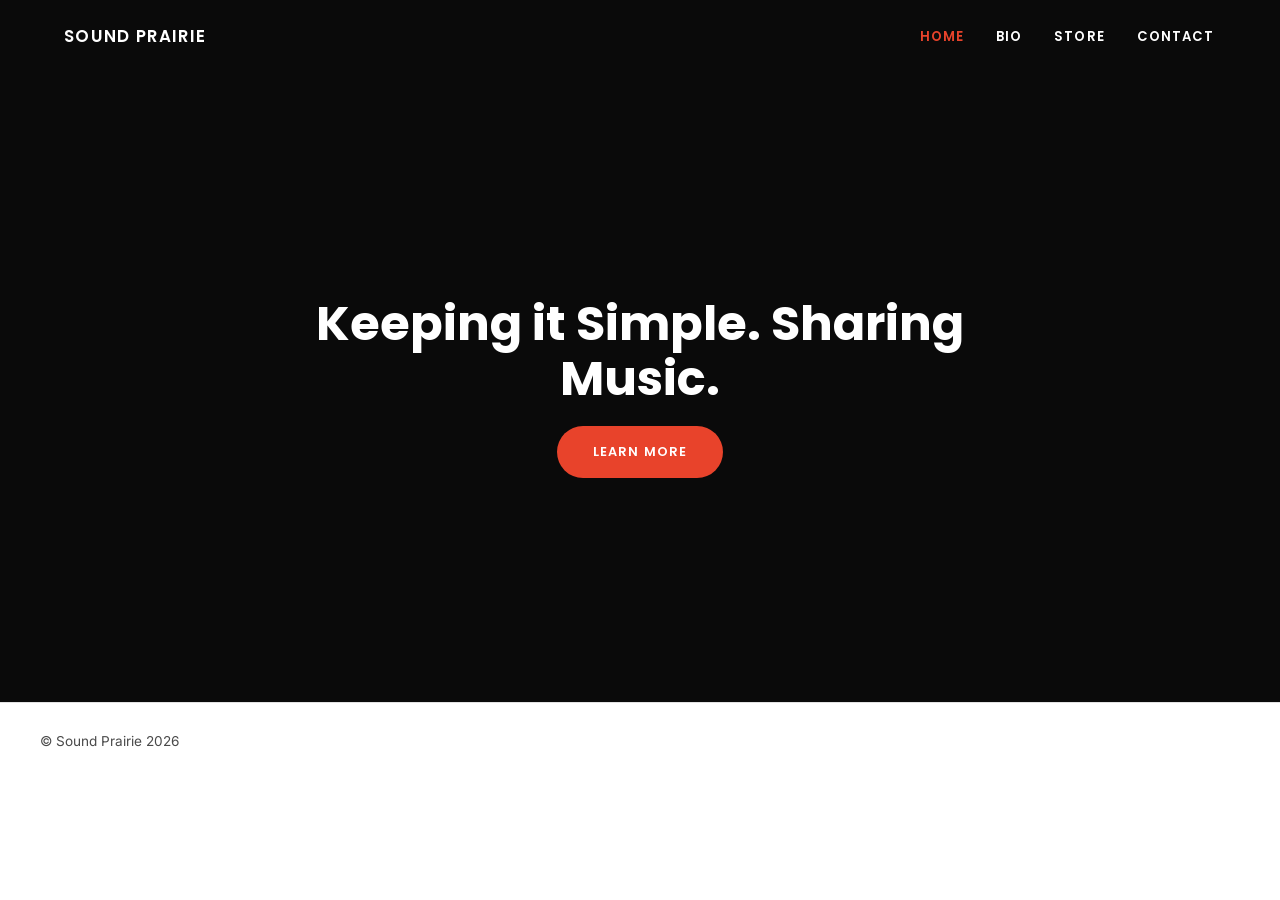
==== index.html @ 8c4ddab1 "Build static Sound Prairie site Plain HTML/CSS rebuild of soundprairie.com using the UNLV Percussion" ====
<!DOCTYPE html>
<html lang="en">
<head>
<meta charset="UTF-8">
<meta name="viewport" content="width=device-width, initial-scale=1.0">
<title>Sound Prairie</title>
<link rel="stylesheet" href="styles.css">
</head>
<body>

<header class="site-header">
  <div class="header-inner">
    <a href="index.html" class="brand">
      <span class="brand-name">SOUND PRAIRIE</span>
    </a>
    <button class="nav-toggle" aria-label="Toggle menu" aria-expanded="false">&#9776;</button>
    <nav class="site-nav">
      <ul>
        <li><a href="index.html" class="current">HOME</a></li>
        <li><a href="bio/">BIO</a></li>
        <li><a href="store/">STORE</a></li>
        <li><a href="contact/">CONTACT</a></li>
      </ul>
    </nav>
  </div>
</header>

<main>

  <section class="block block-dark home-hero">
    <div class="block-inner">
      <h1>Keeping it Simple. Sharing Music.</h1>
      <div class="btn-wrap">
        <a href="bio/" class="btn">Learn More</a>
      </div>
    </div>
  </section>

</main>

<footer class="site-footer">
  <div class="footer-inner">
    <p class="copyright">&copy; Sound Prairie 2026</p>
  </div>
</footer>

<script src="nav.js"></script>
</body>
</html>
---- styles.css ----
/* Sound Prairie — shared stylesheet
   Fonts: Poppins (headings/UI), Inter (body text) */

@import url('https://fonts.googleapis.com/css2?family=Poppins:wght@500;600;700;800&family=Inter:wght@400;500;600&display=swap');

:root {
  --black: #0a0a0a;
  --white: #ffffff;
  --red: #e8432b;
  --red-dark: #cf3420;
  --gray-text: #4a4a4a;
  --gray-border: #e2e2e2;
  --card-bg: #1c1c1c;
  --max-width: 1200px;
  --header-height: 72px;
  --font-head: 'Poppins', sans-serif;
  --font-body: 'Inter', sans-serif;
}

* {
  box-sizing: border-box;
}

html {
  scroll-behavior: smooth;
}

html,
body {
  overflow-x: hidden;
}

body {
  margin: 0;
  font-family: var(--font-body);
  color: var(--black);
  background: var(--white);
  line-height: 1.6;
}

img {
  max-width: 100%;
  display: block;
}

a {
  color: inherit;
  text-decoration: none;
}

ul {
  list-style: none;
  margin: 0;
  padding: 0;
}

h1, h2, h3, h4, h5 {
  font-family: var(--font-head);
  font-weight: 700;
  line-height: 1.15;
  margin: 0;
}

.visually-hidden {
  position: absolute;
  width: 1px;
  height: 1px;
  overflow: hidden;
  clip: rect(0 0 0 0);
  white-space: nowrap;
}

/* ---------- Header ---------- */

.site-header {
  position: sticky;
  top: 0;
  z-index: 100;
  background: var(--black);
  color: var(--white);
}

.header-inner {
  max-width: var(--max-width);
  margin: 0 auto;
  display: flex;
  align-items: center;
  justify-content: space-between;
  gap: 24px;
  padding: 14px 24px;
  min-height: var(--header-height);
}

.brand {
  display: flex;
  align-items: center;
  gap: 14px;
  flex-shrink: 0;
}

.brand-name {
  font-family: var(--font-head);
  font-weight: 600;
  letter-spacing: 0.08em;
  font-size: 1.05rem;
  white-space: nowrap;
}

.nav-toggle {
  display: none;
  background: none;
  border: none;
  color: var(--white);
  font-size: 1.6rem;
  cursor: pointer;
  padding: 4px 8px;
}

.site-nav > ul {
  display: flex;
  align-items: center;
  gap: 28px;
}

.site-nav a {
  font-family: var(--font-head);
  font-weight: 600;
  font-size: 0.82rem;
  letter-spacing: 0.08em;
  text-transform: uppercase;
  padding: 8px 2px;
  white-space: nowrap;
}

.site-nav a:hover,
.site-nav a.current {
  color: var(--red);
}

/* ---------- Buttons ---------- */

.btn {
  display: inline-block;
  font-family: var(--font-head);
  font-weight: 600;
  font-size: 0.8rem;
  letter-spacing: 0.08em;
  text-transform: uppercase;
  color: var(--white);
  background: var(--red);
  padding: 16px 36px;
  border-radius: 999px;
  border: none;
  cursor: pointer;
  transition: background 0.2s ease, transform 0.2s ease;
}

.btn:hover {
  background: var(--red-dark);
  transform: translateY(-1px);
}

/* ---------- Section blocks ---------- */

.block {
  padding: 96px 24px;
}

.block-inner {
  max-width: 760px;
  margin: 0 auto;
  text-align: center;
}

.block-dark {
  background: var(--black);
  color: var(--white);
}

.block-light {
  background: var(--white);
  color: var(--black);
}

.eyebrow {
  font-family: var(--font-head);
  font-weight: 700;
  font-size: 0.8rem;
  letter-spacing: 0.18em;
  text-transform: uppercase;
  margin-bottom: 16px;
  opacity: 0.85;
}

.block h1,
.block h2 {
  font-size: clamp(2rem, 5vw, 3rem);
  margin-bottom: 20px;
}

.block .subtext {
  font-size: 1.05rem;
  margin-bottom: 36px;
  opacity: 0.9;
}

.block-light .subtext {
  color: var(--gray-text);
}

.block .btn-wrap {
  margin-top: 8px;
}

/* ---------- Hero (page title) ---------- */

.hero {
  background: var(--black);
  color: var(--white);
  padding: 90px 24px 110px;
  text-align: center;
}

.hero-inner {
  max-width: 820px;
  margin: 0 auto;
}

.hero h1 {
  font-size: clamp(1.9rem, 4.5vw, 2.6rem);
  margin-bottom: 18px;
}

.hero h2 {
  font-size: clamp(2rem, 5vw, 3.1rem);
  margin-bottom: 18px;
}

.hero .subtext {
  font-size: 1.05rem;
  opacity: 0.9;
  max-width: 640px;
  margin: 0 auto 32px;
}

/* ---------- Home page ---------- */

.home-hero {
  min-height: 70vh;
  display: flex;
  align-items: center;
  justify-content: center;
}

/* ---------- Bio page ---------- */

.copy-block {
  max-width: 760px;
  margin: 0 auto;
  padding: 80px 24px;
}

.copy-block + .copy-block {
  border-top: 1px solid var(--gray-border);
}

.copy-block h2 {
  font-size: 2rem;
  margin-bottom: 28px;
  text-align: center;
}

.copy-block h3 {
  font-size: 0.78rem;
  font-weight: 700;
  letter-spacing: 0.1em;
  text-transform: uppercase;
  color: var(--red);
  margin: 40px 0 12px;
}

.copy-block p {
  margin: 0 0 20px;
  color: var(--gray-text);
}

.copy-block p:last-child {
  margin-bottom: 0;
}

.headshot {
  width: 100%;
  border-radius: 10px;
  margin: 0 0 36px;
}

/* ---------- Store page ---------- */

.product {
  max-width: 960px;
  margin: 0 auto;
  display: grid;
  grid-template-columns: minmax(0, 340px) 1fr;
  gap: 56px;
  align-items: center;
}

.product-cover {
  width: 100%;
  border-radius: 10px;
  box-shadow: 0 12px 30px rgba(0, 0, 0, 0.25);
}

.block .product h2 {
  font-size: clamp(1.8rem, 4vw, 2.4rem);
  margin-bottom: 20px;
}

.product-specs {
  display: grid;
  grid-template-columns: auto 1fr;
  gap: 6px 16px;
  margin: 0 0 24px;
}

.product-specs dt {
  font-family: var(--font-head);
  font-weight: 600;
  font-size: 0.78rem;
  letter-spacing: 0.08em;
  text-transform: uppercase;
  padding-top: 2px;
}

.product-specs dd {
  margin: 0;
}

.product-copy p {
  margin: 0 0 20px;
  opacity: 0.9;
}

.block-light .product-copy p {
  color: var(--gray-text);
}

.product-price {
  font-family: var(--font-head);
  font-weight: 700;
  font-size: 1.5rem;
}

.block .product-copy .product-price {
  opacity: 1;
  color: inherit;
}

.look-inside {
  font-family: var(--font-head);
  font-weight: 600;
  font-size: 0.8rem;
  letter-spacing: 0.08em;
  text-transform: uppercase;
  color: var(--red);
  border-bottom: 2px solid var(--red);
  padding-bottom: 2px;
}

.look-inside:hover {
  color: var(--red-dark);
  border-color: var(--red-dark);
}

/* ---------- Contact page ---------- */

.contact-hero .btn {
  margin-top: 8px;
}

/* ---------- Footer ---------- */

.site-footer {
  background: var(--white);
  border-top: 1px solid var(--gray-border);
  padding: 28px 24px;
}

.footer-inner {
  max-width: var(--max-width);
  margin: 0 auto;
  display: flex;
  align-items: center;
  justify-content: space-between;
  gap: 20px;
  flex-wrap: wrap;
}

.copyright {
  font-size: 0.85rem;
  color: var(--gray-text);
  margin: 0;
}

/* ---------- 404 page ---------- */

.not-found {
  min-height: 60vh;
  display: flex;
  align-items: center;
  justify-content: center;
  text-align: center;
  padding: 80px 24px;
}

.not-found h1 {
  font-size: clamp(2.4rem, 8vw, 4rem);
  margin-bottom: 16px;
}

.not-found p {
  color: var(--gray-text);
  margin-bottom: 28px;
}

/* ---------- Responsive ---------- */

@media (max-width: 760px) {
  .nav-toggle {
    display: inline-block;
  }

  .site-nav {
    position: fixed;
    top: var(--header-height);
    left: 0;
    right: 0;
    bottom: 0;
    background: var(--black);
    transform: translateX(100%);
    transition: transform 0.25s ease;
    overflow-y: auto;
  }

  .site-nav.is-open {
    transform: translateX(0);
  }

  .site-nav > ul {
    flex-direction: column;
    align-items: stretch;
    gap: 0;
    padding: 12px 24px 40px;
  }

  .site-nav > ul > li {
    border-bottom: 1px solid rgba(255, 255, 255, 0.1);
  }

  .site-nav a {
    display: block;
    padding: 16px 4px;
    font-size: 0.95rem;
  }

  .product {
    grid-template-columns: 1fr;
    gap: 36px;
  }

  .product-cover {
    max-width: 320px;
    margin: 0 auto;
  }

  .footer-inner {
    flex-direction: column;
    align-items: flex-start;
  }
}
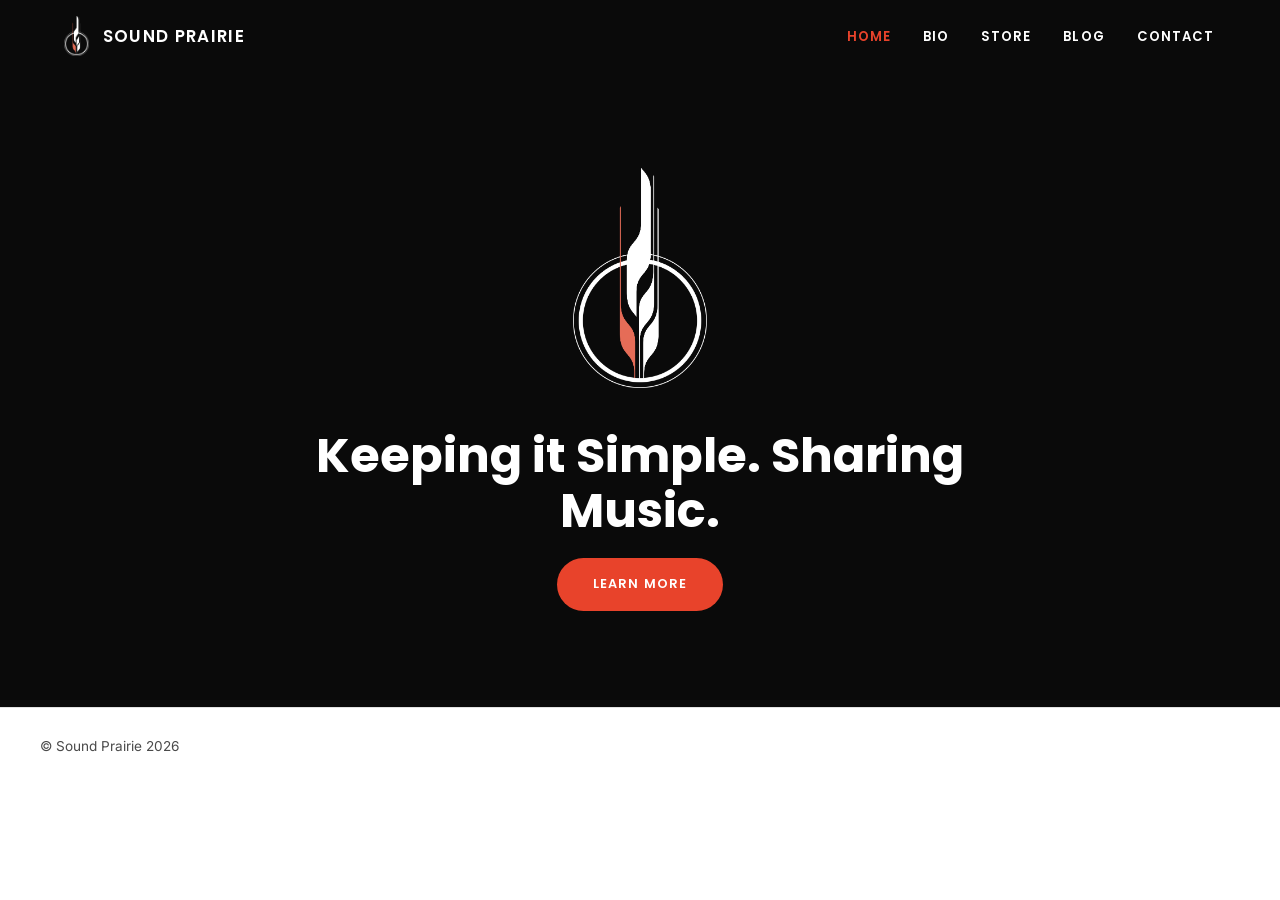
==== commit 68fc7522: "Add logo, light/dark favicon, blog page; use he/him in bio - Header: logo mark left of the SOUND PRA" ====
--- a/index.html
+++ b/index.html
@@ -5,12 +5,15 @@
 <meta name="viewport" content="width=device-width, initial-scale=1.0">
 <title>Sound Prairie</title>
 <link rel="stylesheet" href="styles.css">
+<link rel="icon" type="image/png" sizes="96x96" href="images/favicon.png">
+<link rel="icon" type="image/svg+xml" href="images/favicon.svg">
 </head>
 <body>
 
 <header class="site-header">
   <div class="header-inner">
     <a href="index.html" class="brand">
+      <img src="images/logo-dark.png" alt="" class="brand-logo">
       <span class="brand-name">SOUND PRAIRIE</span>
     </a>
     <button class="nav-toggle" aria-label="Toggle menu" aria-expanded="false">&#9776;</button>
@@ -19,6 +22,7 @@
         <li><a href="index.html" class="current">HOME</a></li>
         <li><a href="bio/">BIO</a></li>
         <li><a href="store/">STORE</a></li>
+        <li><a href="blog/">BLOG</a></li>
         <li><a href="contact/">CONTACT</a></li>
       </ul>
     </nav>
@@ -29,6 +33,7 @@
 
   <section class="block block-dark home-hero">
     <div class="block-inner">
+      <img src="images/logo-dark.png" alt="Sound Prairie logo" class="home-logo">
       <h1>Keeping it Simple. Sharing Music.</h1>
       <div class="btn-wrap">
         <a href="bio/" class="btn">Learn More</a>
--- a/styles.css
+++ b/styles.css
@@ -98,6 +98,11 @@
   flex-shrink: 0;
 }
 
+.brand-logo {
+  height: 40px;
+  width: auto;
+}
+
 .brand-name {
   font-family: var(--font-head);
   font-weight: 600;
@@ -252,6 +257,12 @@
   justify-content: center;
 }
 
+.home-logo {
+  height: 220px;
+  width: auto;
+  margin: 0 auto 40px;
+}
+
 /* ---------- Bio page ---------- */
 
 .copy-block {
@@ -370,6 +381,53 @@
 .look-inside:hover {
   color: var(--red-dark);
   border-color: var(--red-dark);
+}
+
+/* ---------- Blog ---------- */
+
+.post-list {
+  max-width: 760px;
+  margin: 0 auto;
+  padding: 80px 24px;
+}
+
+.post-list > p {
+  color: var(--gray-text);
+  text-align: center;
+  margin: 0;
+}
+
+.post-item {
+  padding: 32px 0;
+  border-bottom: 1px solid var(--gray-border);
+}
+
+.post-item:first-child {
+  padding-top: 0;
+}
+
+.post-date {
+  font-family: var(--font-head);
+  font-weight: 700;
+  font-size: 0.78rem;
+  letter-spacing: 0.1em;
+  text-transform: uppercase;
+  color: var(--red);
+  margin: 0 0 8px;
+}
+
+.post-item h2 {
+  font-size: 1.6rem;
+  margin-bottom: 12px;
+}
+
+.post-item h2 a:hover {
+  color: var(--red);
+}
+
+.post-item p {
+  color: var(--gray-text);
+  margin: 0 0 16px;
 }
 
 /* ---------- Contact page ---------- */
@@ -463,6 +521,10 @@
     font-size: 0.95rem;
   }
 
+  .home-logo {
+    height: 160px;
+  }
+
   .product {
     grid-template-columns: 1fr;
     gap: 36px;
